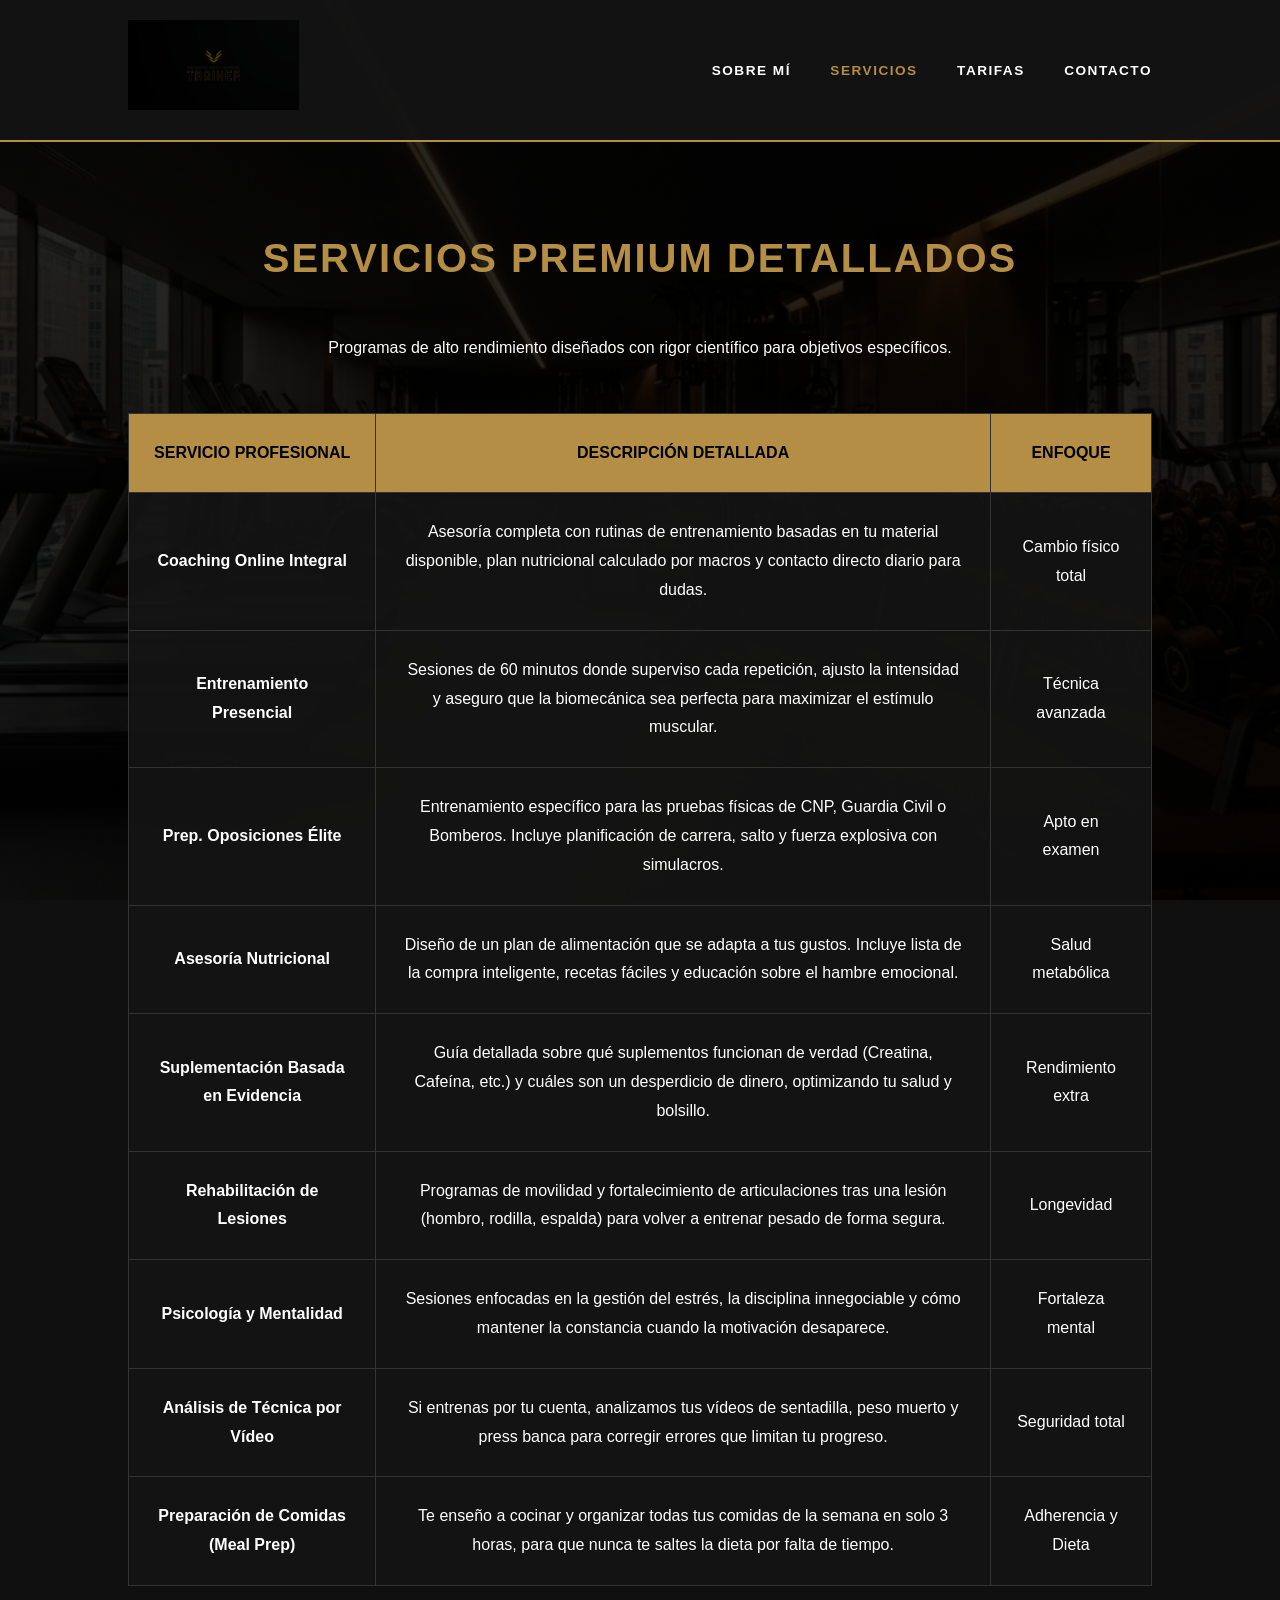
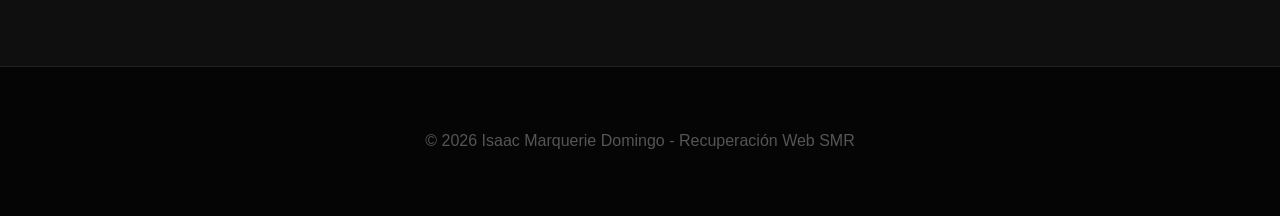
==== servicios.html @ 7314e208 "Add files via upload" ====
<!DOCTYPE html>
<html lang="es">
<head>
    <meta charset="UTF-8">
    <title>Servicios | Marquerie Coach</title>
    <link rel="stylesheet" href="css/style.css">
</head>
<body>
    <header>
        <div class="logo"><a href="index.html"><img src="img/logo.png" alt="Logo"></a></div>
        <nav>
            <ul>
                <li><a href="index.html">Sobre mí</a></li>
                <li><a href="servicios.html" class="active">Servicios</a></li>
                <li><a href="tarifas.html">Tarifas</a></li>
                <li><a href="contacto.html">Contacto</a></li>
            </ul>
        </nav>
    </header>

    <main class="contenedor">
        <h2 class="titulo-seccion">Servicios Premium Detallados</h2>
        <p>Programas de alto rendimiento diseñados con rigor científico para objetivos específicos.</p>
        
        <table class="tabla-pro">
            <thead>
                <tr>
                    <th>Servicio Profesional</th>
                    <th>Descripción Detallada</th>
                    <th>Enfoque</th>
                </tr>
            </thead>
            <tbody>
                <tr>
                    <td><strong>Coaching Online Integral</strong></td>
                    <td>Asesoría completa con rutinas de entrenamiento basadas en tu material disponible, plan nutricional calculado por macros y contacto directo diario para dudas.</td>
                    <td>Cambio físico total</td>
                </tr>
                <tr>
                    <td><strong>Entrenamiento Presencial</strong></td>
                    <td>Sesiones de 60 minutos donde superviso cada repetición, ajusto la intensidad y aseguro que la biomecánica sea perfecta para maximizar el estímulo muscular.</td>
                    <td>Técnica avanzada</td>
                </tr>
                <tr>
                    <td><strong>Prep. Oposiciones Élite</strong></td>
                    <td>Entrenamiento específico para las pruebas físicas de CNP, Guardia Civil o Bomberos. Incluye planificación de carrera, salto y fuerza explosiva con simulacros.</td>
                    <td>Apto en examen</td>
                </tr>
                <tr>
                    <td><strong>Asesoría Nutricional</strong></td>
                    <td>Diseño de un plan de alimentación que se adapta a tus gustos. Incluye lista de la compra inteligente, recetas fáciles y educación sobre el hambre emocional.</td>
                    <td>Salud metabólica</td>
                </tr>
                <tr>
                    <td><strong>Suplementación Basada en Evidencia</strong></td>
                    <td>Guía detallada sobre qué suplementos funcionan de verdad (Creatina, Cafeína, etc.) y cuáles son un desperdicio de dinero, optimizando tu salud y bolsillo.</td>
                    <td>Rendimiento extra</td>
                </tr>
                <tr>
                    <td><strong>Rehabilitación de Lesiones</strong></td>
                    <td>Programas de movilidad y fortalecimiento de articulaciones tras una lesión (hombro, rodilla, espalda) para volver a entrenar pesado de forma segura.</td>
                    <td>Longevidad</td>
                </tr>
                <tr>
                    <td><strong>Psicología y Mentalidad</strong></td>
                    <td>Sesiones enfocadas en la gestión del estrés, la disciplina innegociable y cómo mantener la constancia cuando la motivación desaparece.</td>
                    <td>Fortaleza mental</td>
                </tr>
                <tr>
                    <td><strong>Análisis de Técnica por Vídeo</strong></td>
                    <td>Si entrenas por tu cuenta, analizamos tus vídeos de sentadilla, peso muerto y press banca para corregir errores que limitan tu progreso.</td>
                    <td>Seguridad total</td>
                </tr>
                <tr>
                    <td><strong>Preparación de Comidas (Meal Prep)</strong></td>
                    <td>Te enseño a cocinar y organizar todas tus comidas de la semana en solo 3 horas, para que nunca te saltes la dieta por falta de tiempo.</td>
                    <td>Adherencia y Dieta</td>
                </tr>
            </tbody>
        </table>
    </main>

    <footer><p>&copy; 2026 Isaac Marquerie Domingo - Recuperación Web SMR</p></footer>
</body>
</html>
---- css/style.css ----
/* CONFIGURACIÓN GENERAL */
* { margin: 0; padding: 0; box-sizing: border-box; font-family: 'Segoe UI', Arial, sans-serif; }

body { 
    background-color: #0f0f0f; 
    color: #ffffff; 
    line-height: 1.8;
    background-image: linear-gradient(rgba(0,0,0,0.85), rgba(0,0,0,0.85)), url('../img/fondo-gym.jpg');
    background-size: cover;
    background-attachment: fixed;
    background-position: center;
}

/* HEADER */
header { 
    background-color: rgba(20, 20, 20, 0.95); 
    padding: 20px 10%; 
    display: flex; 
    justify-content: space-between; 
    align-items: center;
    border-bottom: 2px solid #b38e44;
    position: sticky;
    top: 0;
    z-index: 1000;
}
header .logo img { height: 90px; width: auto; }
nav ul li { display: inline; margin-left: 35px; }
nav ul li a { 
    color: #fff; 
    text-decoration: none; 
    font-weight: bold; 
    text-transform: uppercase; 
    letter-spacing: 1.5px;
    font-size: 0.85rem;
}
nav ul li a:hover, nav ul li a.active { color: #b38e44; }

/* HERO SECCIÓN */
#hero { 
    background-image: linear-gradient(to right, rgba(0,0,0,0.9), rgba(0,0,0,0.2)), url('../img/entrenador.jpg');
    background-size: cover;
    background-position: center;
    height: 85vh;
    display: flex;
    align-items: center;
    padding: 0 10%;
    margin-bottom: 50px;
    border-bottom: 1px solid #333;
}
.contenido-hero { max-width: 600px; }
.contenido-hero h1 { font-size: 4rem; color: #b38e44; line-height: 1.1; margin-bottom: 10px; }
.subtitulo { font-size: 1.5rem; color: #ccc; margin-bottom: 25px; font-weight: 300; }

/* CONTENEDORES */
.contenedor { padding: 80px 10%; text-align: center; }
.titulo-seccion { font-size: 2.5rem; color: #b38e44; margin-bottom: 40px; text-transform: uppercase; letter-spacing: 2px; }

/* GRID DE CARDS */
.grid-basico { display: flex; justify-content: space-between; gap: 30px; margin-top: 50px; }
.card { 
    background: rgba(30, 30, 30, 0.8); 
    padding: 40px; 
    border-radius: 15px; 
    border: 1px solid #333;
    flex: 1;
    transition: 0.3s;
}
.card:hover { border-color: #b38e44; transform: translateY(-10px); }
.card h3 { color: #b38e44; margin-bottom: 15px; font-size: 1.6rem; }

/* TABLAS */
.tabla-pro { width: 100%; border-collapse: collapse; margin-top: 50px; background: rgba(20, 20, 20, 0.9); }
.tabla-pro th, .tabla-pro td { padding: 25px; border: 1px solid #333; text-align: center; }
.tabla-pro th { background-color: #b38e44; color: #000; font-weight: 900; text-transform: uppercase; }
.tabla-pro tr:hover { background-color: rgba(179, 142, 68, 0.1); }

/* FORMULARIO */
.formulario-pro { 
    max-width: 650px; margin: 50px auto; text-align: left; 
    background: rgba(20, 20, 20, 0.9); padding: 50px; border-radius: 20px; border: 1px solid #333; 
}
.formulario-pro label { color: #b38e44; font-weight: bold; margin-bottom: 8px; display: block; }
input, select, textarea { 
    width: 100%; padding: 15px; margin-bottom: 30px; 
    background: #000; border: 1px solid #444; color: #fff; border-radius: 5px; 
}
#campo-otro { animation: aparecer 0.4s ease; }
@keyframes aparecer { from { opacity: 0; transform: translateY(-10px); } to { opacity: 1; transform: translateY(0); } }

/* BOTONES */
.boton, .boton-enviar { 
    background-color: #b38e44; color: #000; padding: 20px 40px; 
    text-decoration: none; font-weight: bold; text-transform: uppercase; 
    border: none; cursor: pointer; transition: 0.3s; display: inline-block;
}
.boton:hover, .boton-enviar:hover { background-color: #fff; transform: translateY(-5px); box-shadow: 0 10px 20px rgba(0,0,0,0.5); }

/* FOOTER */
footer { padding: 60px; text-align: center; background: #050505; color: #555; border-top: 1px solid #222; }
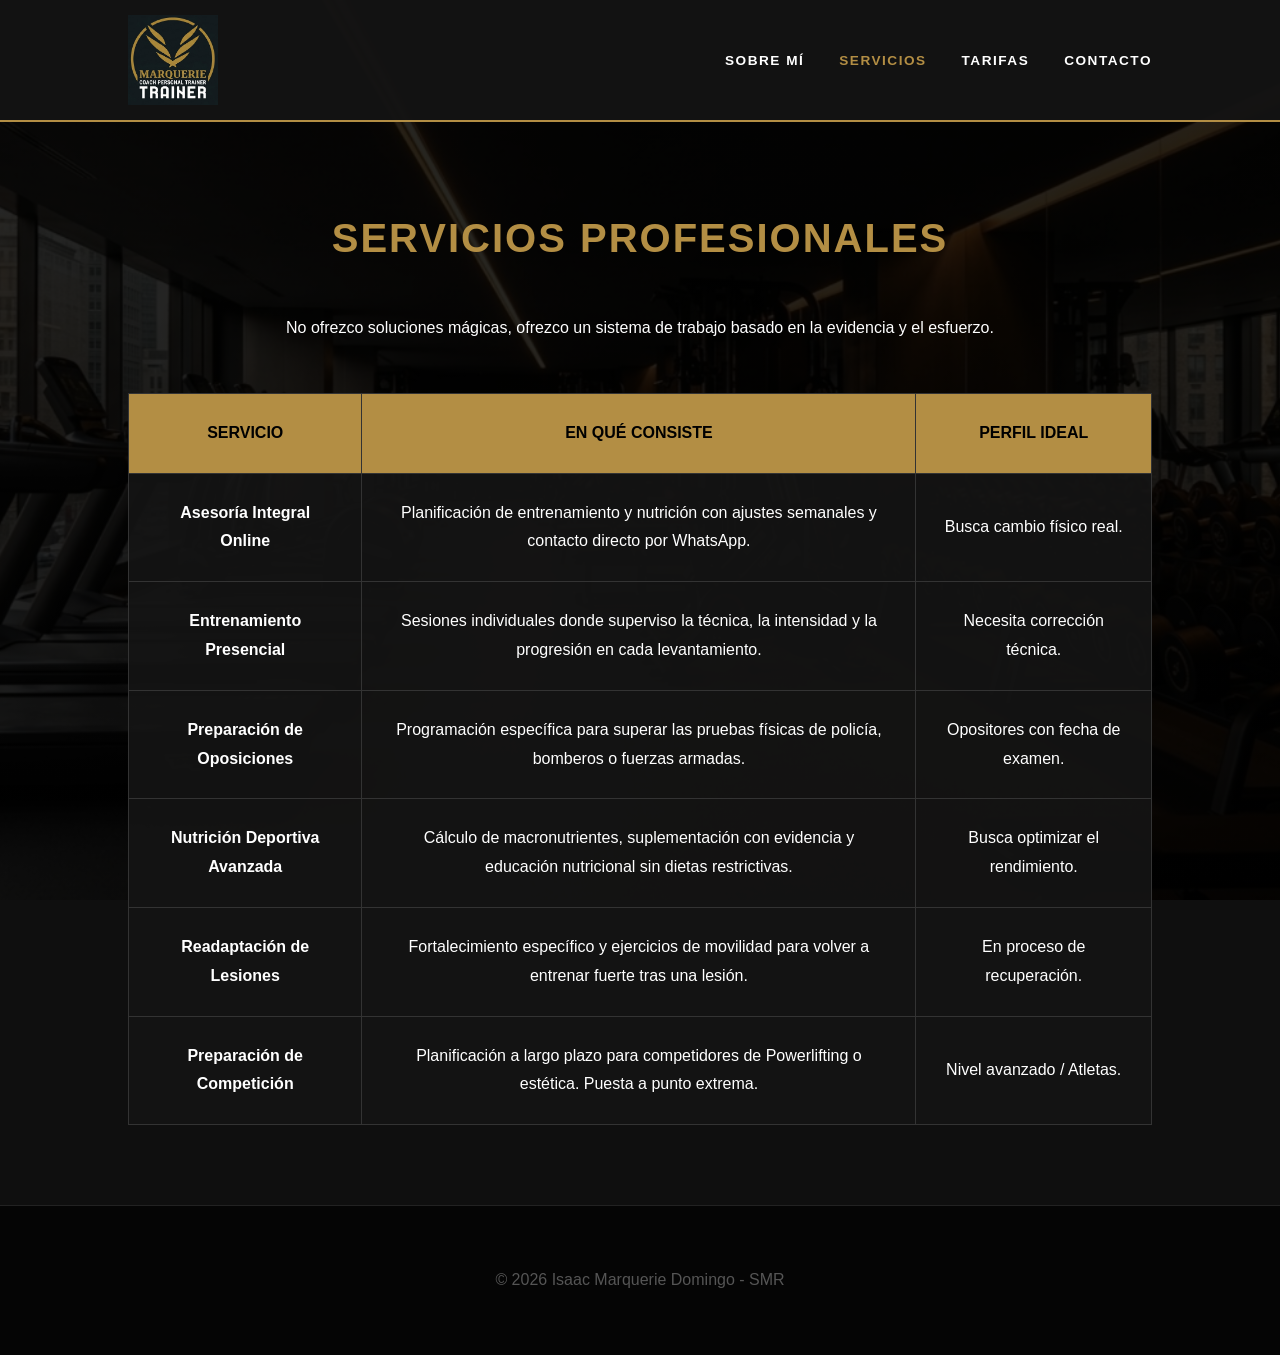
==== commit d17f909d: "marquerie-coach" ====
--- a/servicios.html
+++ b/servicios.html
@@ -2,6 +2,7 @@
 <html lang="es">
 <head>
     <meta charset="UTF-8">
+    <meta name="viewport" content="width=device-width, initial-scale=1.0">
     <title>Servicios | Marquerie Coach</title>
     <link rel="stylesheet" href="css/style.css">
 </head>
@@ -19,67 +20,54 @@
     </header>
 
     <main class="contenedor">
-        <h2 class="titulo-seccion">Servicios Premium Detallados</h2>
-        <p>Programas de alto rendimiento diseñados con rigor científico para objetivos específicos.</p>
+        <h2 class="titulo-seccion">Servicios Profesionales</h2>
+        <p>No ofrezco soluciones mágicas, ofrezco un sistema de trabajo basado en la evidencia y el esfuerzo.</p>
         
-        <table class="tabla-pro">
-            <thead>
-                <tr>
-                    <th>Servicio Profesional</th>
-                    <th>Descripción Detallada</th>
-                    <th>Enfoque</th>
-                </tr>
-            </thead>
-            <tbody>
-                <tr>
-                    <td><strong>Coaching Online Integral</strong></td>
-                    <td>Asesoría completa con rutinas de entrenamiento basadas en tu material disponible, plan nutricional calculado por macros y contacto directo diario para dudas.</td>
-                    <td>Cambio físico total</td>
-                </tr>
-                <tr>
-                    <td><strong>Entrenamiento Presencial</strong></td>
-                    <td>Sesiones de 60 minutos donde superviso cada repetición, ajusto la intensidad y aseguro que la biomecánica sea perfecta para maximizar el estímulo muscular.</td>
-                    <td>Técnica avanzada</td>
-                </tr>
-                <tr>
-                    <td><strong>Prep. Oposiciones Élite</strong></td>
-                    <td>Entrenamiento específico para las pruebas físicas de CNP, Guardia Civil o Bomberos. Incluye planificación de carrera, salto y fuerza explosiva con simulacros.</td>
-                    <td>Apto en examen</td>
-                </tr>
-                <tr>
-                    <td><strong>Asesoría Nutricional</strong></td>
-                    <td>Diseño de un plan de alimentación que se adapta a tus gustos. Incluye lista de la compra inteligente, recetas fáciles y educación sobre el hambre emocional.</td>
-                    <td>Salud metabólica</td>
-                </tr>
-                <tr>
-                    <td><strong>Suplementación Basada en Evidencia</strong></td>
-                    <td>Guía detallada sobre qué suplementos funcionan de verdad (Creatina, Cafeína, etc.) y cuáles son un desperdicio de dinero, optimizando tu salud y bolsillo.</td>
-                    <td>Rendimiento extra</td>
-                </tr>
-                <tr>
-                    <td><strong>Rehabilitación de Lesiones</strong></td>
-                    <td>Programas de movilidad y fortalecimiento de articulaciones tras una lesión (hombro, rodilla, espalda) para volver a entrenar pesado de forma segura.</td>
-                    <td>Longevidad</td>
-                </tr>
-                <tr>
-                    <td><strong>Psicología y Mentalidad</strong></td>
-                    <td>Sesiones enfocadas en la gestión del estrés, la disciplina innegociable y cómo mantener la constancia cuando la motivación desaparece.</td>
-                    <td>Fortaleza mental</td>
-                </tr>
-                <tr>
-                    <td><strong>Análisis de Técnica por Vídeo</strong></td>
-                    <td>Si entrenas por tu cuenta, analizamos tus vídeos de sentadilla, peso muerto y press banca para corregir errores que limitan tu progreso.</td>
-                    <td>Seguridad total</td>
-                </tr>
-                <tr>
-                    <td><strong>Preparación de Comidas (Meal Prep)</strong></td>
-                    <td>Te enseño a cocinar y organizar todas tus comidas de la semana en solo 3 horas, para que nunca te saltes la dieta por falta de tiempo.</td>
-                    <td>Adherencia y Dieta</td>
-                </tr>
-            </tbody>
-        </table>
+        <div class="tabla-pro-contenedor">
+            <table class="tabla-pro">
+                <thead>
+                    <tr>
+                        <th>Servicio</th>
+                        <th>En qué consiste</th>
+                        <th>Perfil Ideal</th>
+                    </tr>
+                </thead>
+                <tbody>
+                    <tr>
+                        <td><strong>Asesoría Integral Online</strong></td>
+                        <td>Planificación de entrenamiento y nutrición con ajustes semanales y contacto directo por WhatsApp.</td>
+                        <td>Busca cambio físico real.</td>
+                    </tr>
+                    <tr>
+                        <td><strong>Entrenamiento Presencial</strong></td>
+                        <td>Sesiones individuales donde superviso la técnica, la intensidad y la progresión en cada levantamiento.</td>
+                        <td>Necesita corrección técnica.</td>
+                    </tr>
+                    <tr>
+                        <td><strong>Preparación de Oposiciones</strong></td>
+                        <td>Programación específica para superar las pruebas físicas de policía, bomberos o fuerzas armadas.</td>
+                        <td>Opositores con fecha de examen.</td>
+                    </tr>
+                    <tr>
+                        <td><strong>Nutrición Deportiva Avanzada</strong></td>
+                        <td>Cálculo de macronutrientes, suplementación con evidencia y educación nutricional sin dietas restrictivas.</td>
+                        <td>Busca optimizar el rendimiento.</td>
+                    </tr>
+                    <tr>
+                        <td><strong>Readaptación de Lesiones</strong></td>
+                        <td>Fortalecimiento específico y ejercicios de movilidad para volver a entrenar fuerte tras una lesión.</td>
+                        <td>En proceso de recuperación.</td>
+                    </tr>
+                    <tr>
+                        <td><strong>Preparación de Competición</strong></td>
+                        <td>Planificación a largo plazo para competidores de Powerlifting o estética. Puesta a punto extrema.</td>
+                        <td>Nivel avanzado / Atletas.</td>
+                    </tr>
+                </tbody>
+            </table>
+        </div>
     </main>
 
-    <footer><p>&copy; 2026 Isaac Marquerie Domingo - Recuperación Web SMR</p></footer>
+    <footer><p>&copy; 2026 Isaac Marquerie Domingo - SMR</p></footer>
 </body>
 </html>
--- a/css/style.css
+++ b/css/style.css
@@ -14,7 +14,7 @@
 /* HEADER */
 header { 
     background-color: rgba(20, 20, 20, 0.95); 
-    padding: 20px 10%; 
+    padding: 10px 10%; 
     display: flex; 
     justify-content: space-between; 
     align-items: center;
@@ -23,8 +23,26 @@
     top: 0;
     z-index: 1000;
 }
-header .logo img { height: 90px; width: auto; }
-nav ul li { display: inline; margin-left: 35px; }
+
+header .logo img { 
+    height: 100px; 
+    width: auto; 
+    display: block;
+    padding: 5px 0;
+}
+
+nav {
+    display: flex;
+    align-items: center;
+}
+
+nav ul {
+    list-style: none;
+    display: flex;
+}
+
+nav ul li { margin-left: 35px; }
+
 nav ul li a { 
     color: #fff; 
     text-decoration: none; 
@@ -32,7 +50,9 @@
     text-transform: uppercase; 
     letter-spacing: 1.5px;
     font-size: 0.85rem;
+    transition: 0.3s;
 }
+
 nav ul li a:hover, nav ul li a.active { color: #b38e44; }
 
 /* HERO SECCIÓN */
@@ -69,7 +89,8 @@
 .card h3 { color: #b38e44; margin-bottom: 15px; font-size: 1.6rem; }
 
 /* TABLAS */
-.tabla-pro { width: 100%; border-collapse: collapse; margin-top: 50px; background: rgba(20, 20, 20, 0.9); }
+.tabla-pro-contenedor { width: 100%; overflow-x: auto; margin-top: 50px; }
+.tabla-pro { width: 100%; border-collapse: collapse; min-width: 600px; background: rgba(20, 20, 20, 0.9); }
 .tabla-pro th, .tabla-pro td { padding: 25px; border: 1px solid #333; text-align: center; }
 .tabla-pro th { background-color: #b38e44; color: #000; font-weight: 900; text-transform: uppercase; }
 .tabla-pro tr:hover { background-color: rgba(179, 142, 68, 0.1); }
@@ -82,7 +103,7 @@
 .formulario-pro label { color: #b38e44; font-weight: bold; margin-bottom: 8px; display: block; }
 input, select, textarea { 
     width: 100%; padding: 15px; margin-bottom: 30px; 
-    background: #000; border: 1px solid #444; color: #fff; border-radius: 5px; 
+    background: #000; border: 1px solid #444; color: #fff; border-radius: 5px; font-size: 1rem;
 }
 #campo-otro { animation: aparecer 0.4s ease; }
 @keyframes aparecer { from { opacity: 0; transform: translateY(-10px); } to { opacity: 1; transform: translateY(0); } }
@@ -92,8 +113,17 @@
     background-color: #b38e44; color: #000; padding: 20px 40px; 
     text-decoration: none; font-weight: bold; text-transform: uppercase; 
     border: none; cursor: pointer; transition: 0.3s; display: inline-block;
+    border-radius: 5px;
 }
 .boton:hover, .boton-enviar:hover { background-color: #fff; transform: translateY(-5px); box-shadow: 0 10px 20px rgba(0,0,0,0.5); }
 
 /* FOOTER */
-footer { padding: 60px; text-align: center; background: #050505; color: #555; border-top: 1px solid #222; }+footer { padding: 60px; text-align: center; background: #050505; color: #555; border-top: 1px solid #222; }
+
+/* RESPONSIVE */
+@media (max-width: 768px) {
+    header { flex-direction: column; padding: 15px 5%; }
+    header .logo img { height: 70px; margin-bottom: 10px; }
+    nav ul { flex-direction: column; }
+    nav ul li { margin: 10px 0; }
+}
